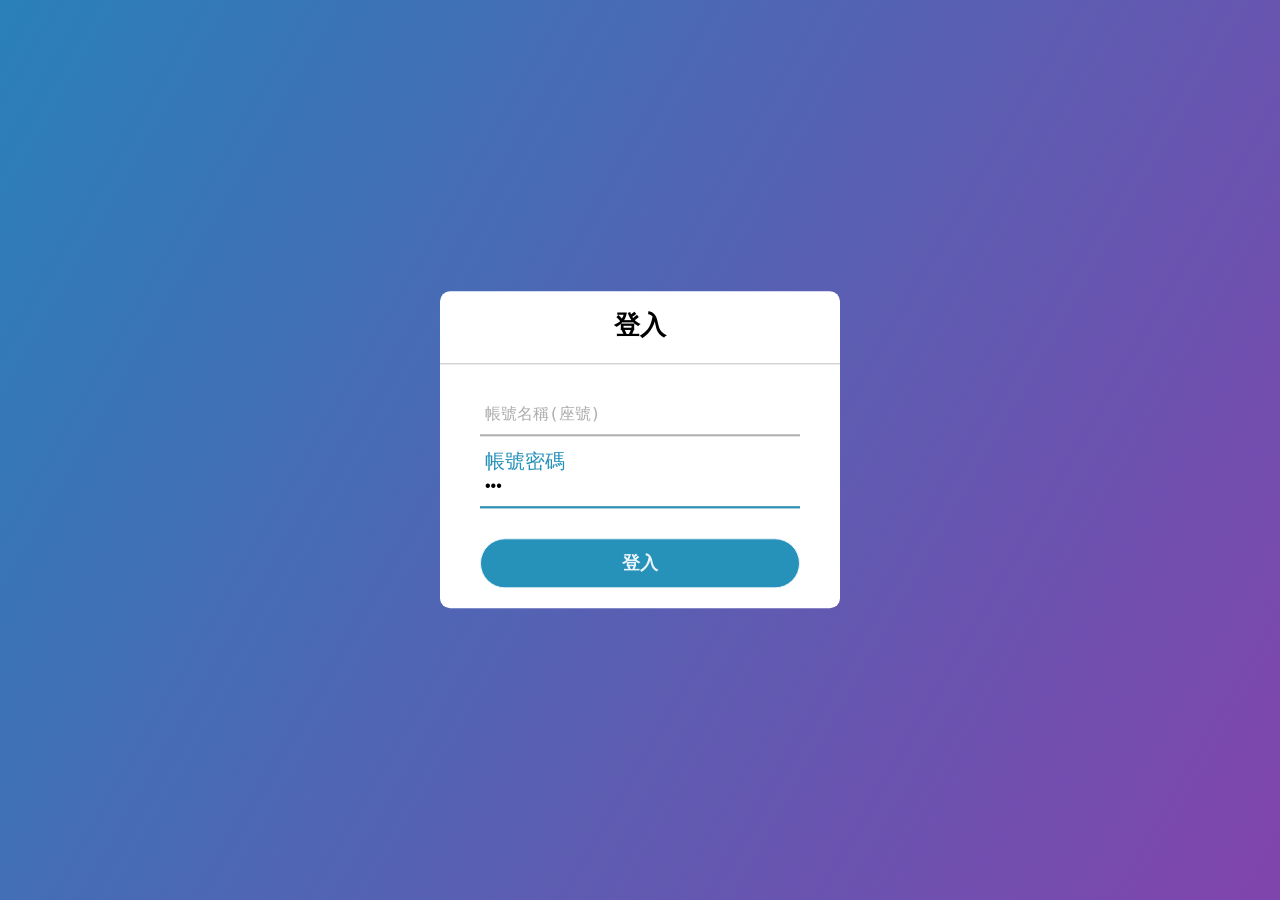
==== 表單/index.html @ 5c4ef8d5 "111_6_19" ====
<!DOCTYPE html>
<html lang="zh_tw">
<head>
    <meta charset="UTF-8">
    <meta http-equiv="X-UA-Compatible" content="IE=edge">
    <meta name="viewport" content="width=device-width, initial-scale=1.0">
    <title>表單</title>
    <link rel="stylesheet" href="main.css">
    <script src="main.js"></script>
<body>
   <div class="center">
    <h1>登入</h1>
    <form >
        <div class="txt_f">
            <input type="number" min="1" max="47" id="um" required>
            <span></span>
            <label>帳號名稱(座號)</label>
        </div>
        <div class="txt_f">
            <input type="password" value="163" id="pwd"  required>
            <span></span>
            <label>帳號密碼</label>
        </div>
        
        <button onclick="a()">登入</button>
    </form>
   </div>
</body>
</html>
---- 表單/main.css ----
body
{
    padding: 0;
    margin: 0;
    font-family: monospace;
    background:linear-gradient(120deg,#2980b9,#8144ad);
    height: 100vh;
    overflow: hidden;
}
.center
{
    position: absolute;
    top: 50%;
    left: 50%;
    transform: translate(-50%,-50%);
    width: 400px;
    background-color: white;
    border-radius: 10px;
}
.center h1
{
    text-align: center;
    padding: 0 0 20px 0;
    border-bottom: 1px solid silver;
}
.center form
{
    padding: 0 40px;
    box-sizing: border-box;
}
form .txt_f
{
    position: relative;
    border-bottom: 2px solid #adadad;
    margin:30px 0;
}
.txt_f input
{
    width: 100%;
    padding: 0 5px;
    height: 40px;
    font-size: 16px;
    border: none;
    background: none;
    outline: none;
}
.txt_f label
{
    position:absolute;
    top: 50%;
    left: 5px;
    color: #adadad;
    transform: translatey(-50%);
    font-size: 16px;
    pointer-events: none;
    transition: .5s;
}
.txt_f span::before
{
     content: '';
     font-size: 20px;
     position:absolute;
     top: 40px;
     left: 0;
     width: 0%;
     height: 2px;
     transition: .5s;
     background: #2691b9;
}
.txt_f input:focus ~ label,
.txt_f input:valid ~ label{
    top: -5px;
    color: #2691b9;
    font-size: 20px;
}
.txt_f input:focus ~ span::before,
.txt_f input:valid ~ span::before{
  width: 100%;
}
.pass
{
    margin: -5px 0 20px 5px;
    color: #a6a6a6;
    cursor: pointer;
    text-decoration: underline;
}
button
{
    width: 100%;
    height: 50px;
    border: 1px solid;
    background: #2691b9;
    border-radius: 25px;
    font-size: 18px;
    color: #e9f4fb;
    font-weight: 700;
    cursor: pointer;
    outline: none;
    margin-bottom: 20px;
}
button:hover
{
    border-color: #2691b9;
    transition: .5s;
    box-shadow:  0px 5px 15px 2Px #2691b9;
}
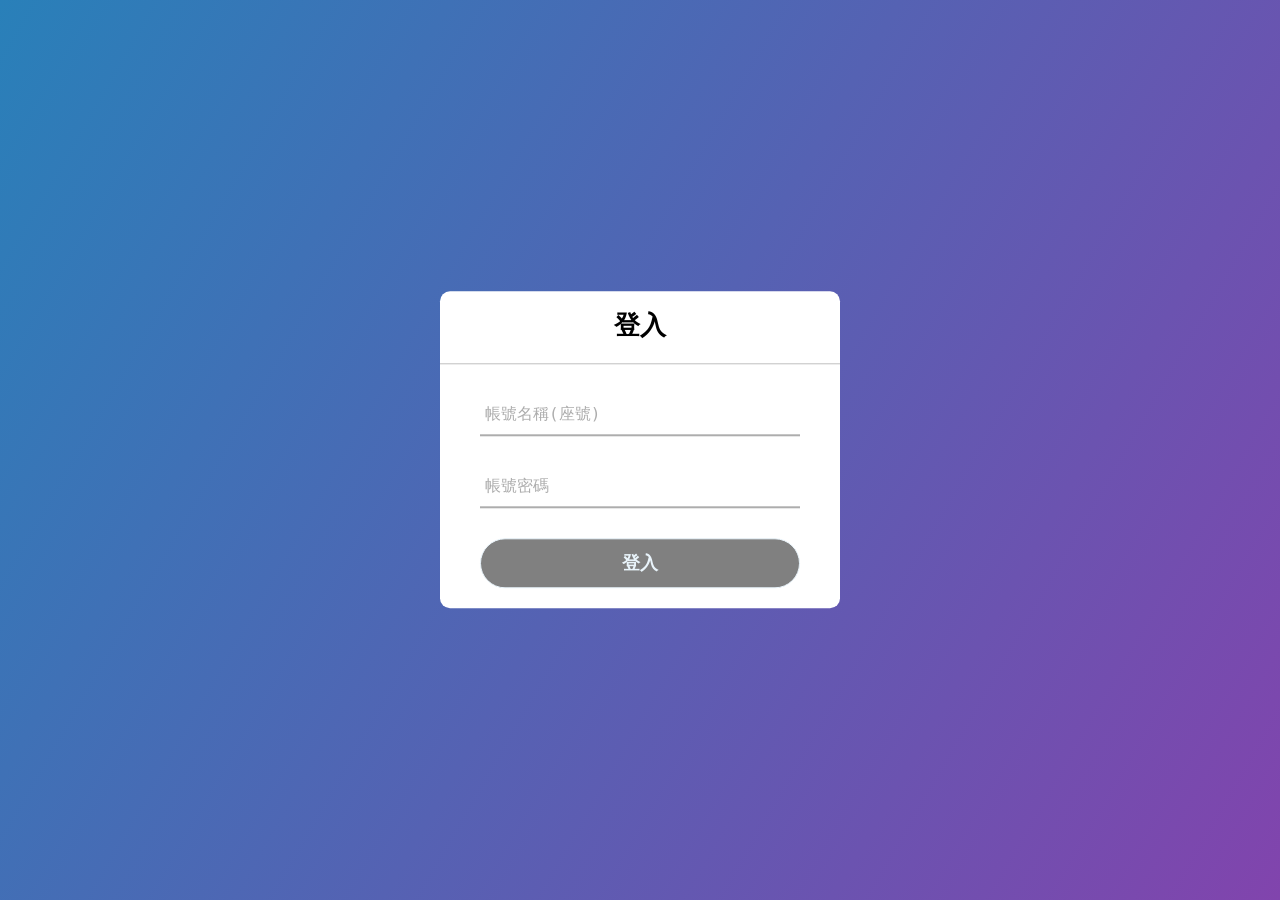
==== commit 249160c8: "111_6_24" ====
--- a/表單/index.html
+++ b/表單/index.html
@@ -5,8 +5,9 @@
     <meta http-equiv="X-UA-Compatible" content="IE=edge">
     <meta name="viewport" content="width=device-width, initial-scale=1.0">
     <title>表單</title>
-    <link rel="stylesheet" href="main.css">
-    <script src="main.js"></script>
+    <link rel="stylesheet" href="css/main.css">
+    <script src="https://code.jquery.com/jquery-3.6.0.js"></script>
+    <script src="./js/main.js"></script>
 <body>
    <div class="center">
     <h1>登入</h1>
@@ -14,15 +15,14 @@
         <div class="txt_f">
             <input type="number" min="1" max="47" id="um" required>
             <span></span>
-            <label>帳號名稱(座號)</label>
+            <label id="le">帳號名稱(座號)</label>
         </div>
         <div class="txt_f">
-            <input type="password" value="163" id="pwd"  required>
+            <input type="password" id="pwd"  required>
             <span></span>
-            <label>帳號密碼</label>
+            <label id="le1">帳號密碼</label>
         </div>
-        
-        <button onclick="a()">登入</button>
+        <button id="push">登入</button>
     </form>
    </div>
 </body>
--- a/表單/css/main.css
+++ b/表單/css/main.css
@@ -0,0 +1,106 @@
+body
+{
+    padding: 0;
+    margin: 0;
+    font-family: monospace;
+    background:linear-gradient(120deg,#2980b9,#8144ad);
+    height: 100vh;
+    overflow: hidden;
+}
+.center
+{
+    position: absolute;
+    top: 50%;
+    left: 50%;
+    transform: translate(-50%,-50%);
+    width: 400px;
+    background-color: white;
+    border-radius: 10px;
+}
+.center h1
+{
+    text-align: center;
+    padding: 0 0 20px 0;
+    border-bottom: 1px solid silver;
+}
+.center form
+{
+    padding: 0 40px;
+    box-sizing: border-box;
+}
+form .txt_f
+{
+    position: relative;
+    border-bottom: 2px solid #adadad;
+    margin:30px 0;
+}
+.txt_f input
+{
+    width: 100%;
+    padding: 0 5px;
+    height: 40px;
+    font-size: 16px;
+    border: none;
+    background: none;
+    outline: none;
+}
+.txt_f label
+{
+    position:absolute;
+    top: 50%;
+    left: 5px;
+    color: #adadad;
+    transform: translatey(-50%);
+    font-size: 16px;
+    pointer-events: none;
+    transition: .5s;
+}
+.txt_f span::before
+{
+     content: '';
+     font-size: 20px;
+     position:absolute;
+     top: 40px;
+     left: 0;
+     width: 0%;
+     height: 2px;
+     transition: .5s;
+     background: #2691b9;
+}
+.txt_f input:focus ~ label,
+.txt_f input:valid ~ label{
+    top: -5px;
+    color: #2691b9;
+    font-size: 20px;
+}
+.txt_f input:focus ~ span::before,
+.txt_f input:valid ~ span::before{
+  width: 100%;
+}
+.pass
+{
+    margin: -5px 0 20px 5px;
+    color: #a6a6a6;
+    cursor: pointer;
+    text-decoration: underline;
+}
+button
+{
+    width: 100%;
+    height: 50px;
+    border: 1px solid;
+    background: #2691b9;
+    border-radius: 25px;
+    font-size: 18px;
+    color: #e9f4fb;
+    font-weight: 700;
+    cursor: pointer;
+    outline: none;
+    margin-bottom: 20px;
+}
+button:hover
+{
+    border-color: #2691b9;
+    transition: .5s;
+    box-shadow:  0px 5px 15px 2Px #2691b9;
+}
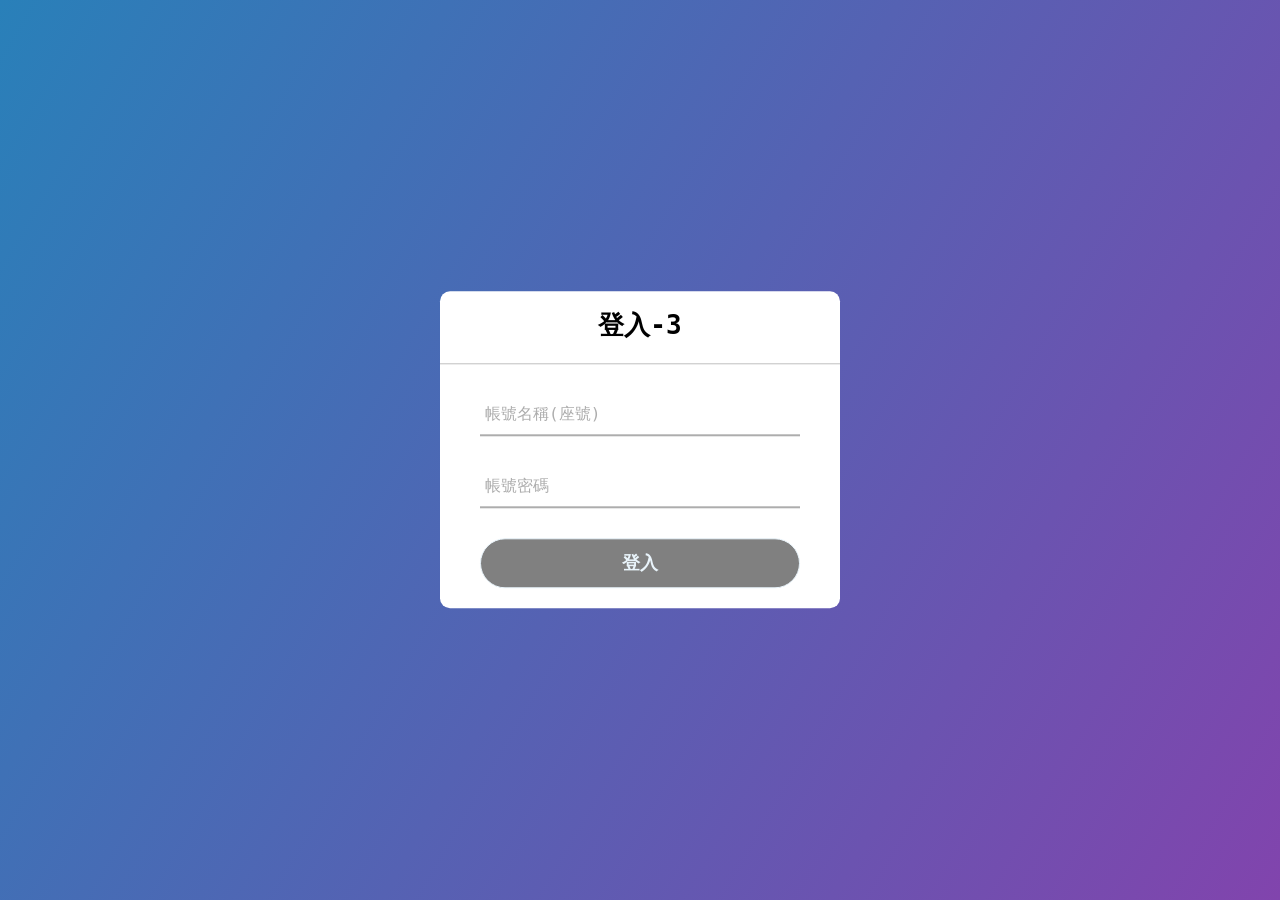
==== commit 1dc57157: "3" ====
--- a/表單/index.html
+++ b/表單/index.html
@@ -10,7 +10,8 @@
     <script src="./js/main.js"></script>
 <body>
    <div class="center">
-    <h1>登入</h1>
+
+    <h1>登入-3</h1>
     <form >
         <div class="txt_f">
             <input type="number" min="1" max="47" id="um" required>
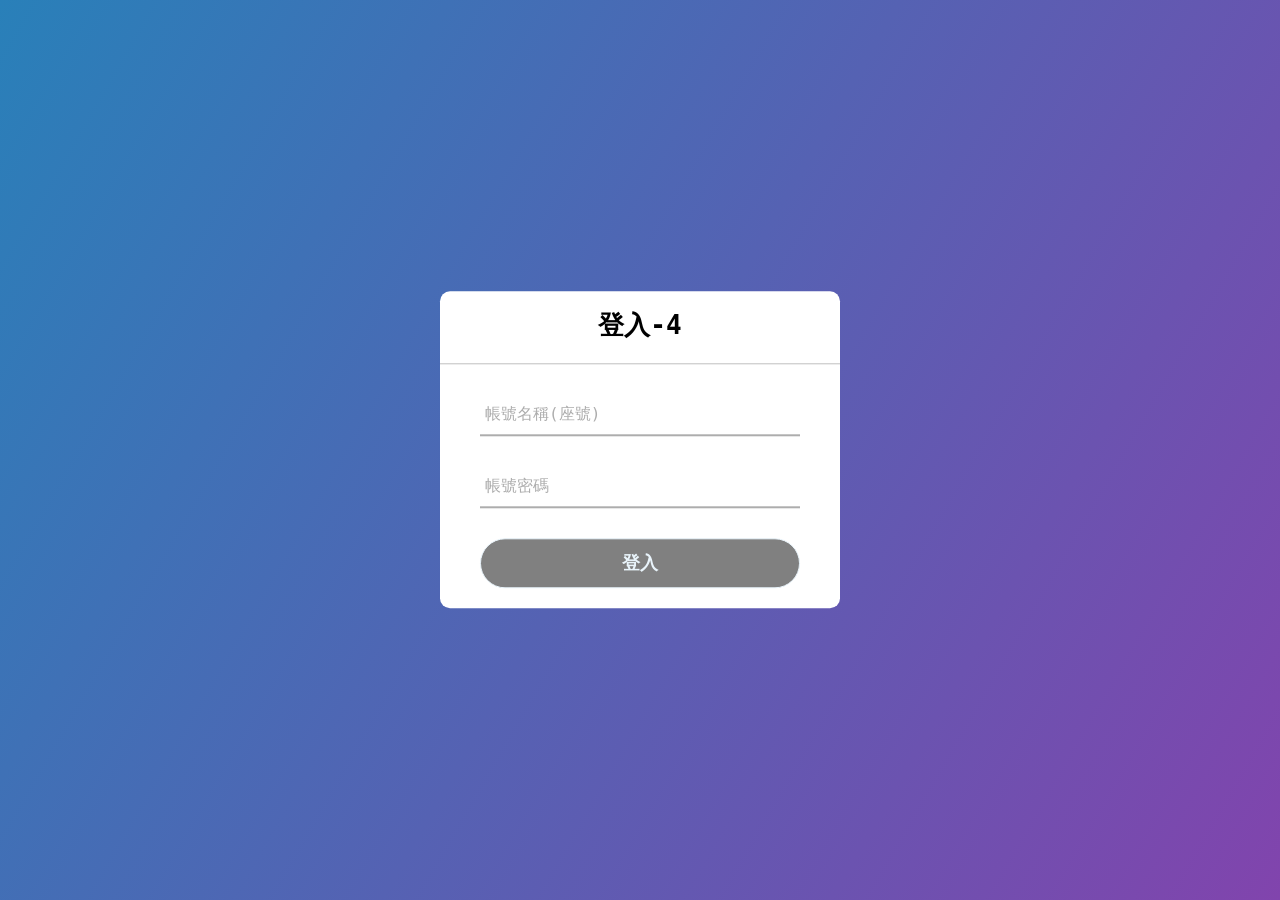
==== commit d8c7d5ce: "4" ====
--- a/表單/index.html
+++ b/表單/index.html
@@ -11,7 +11,7 @@
 <body>
    <div class="center">
 
-    <h1>登入-3</h1>
+    <h1>登入-4</h1>
     <form >
         <div class="txt_f">
             <input type="number" min="1" max="47" id="um" required>
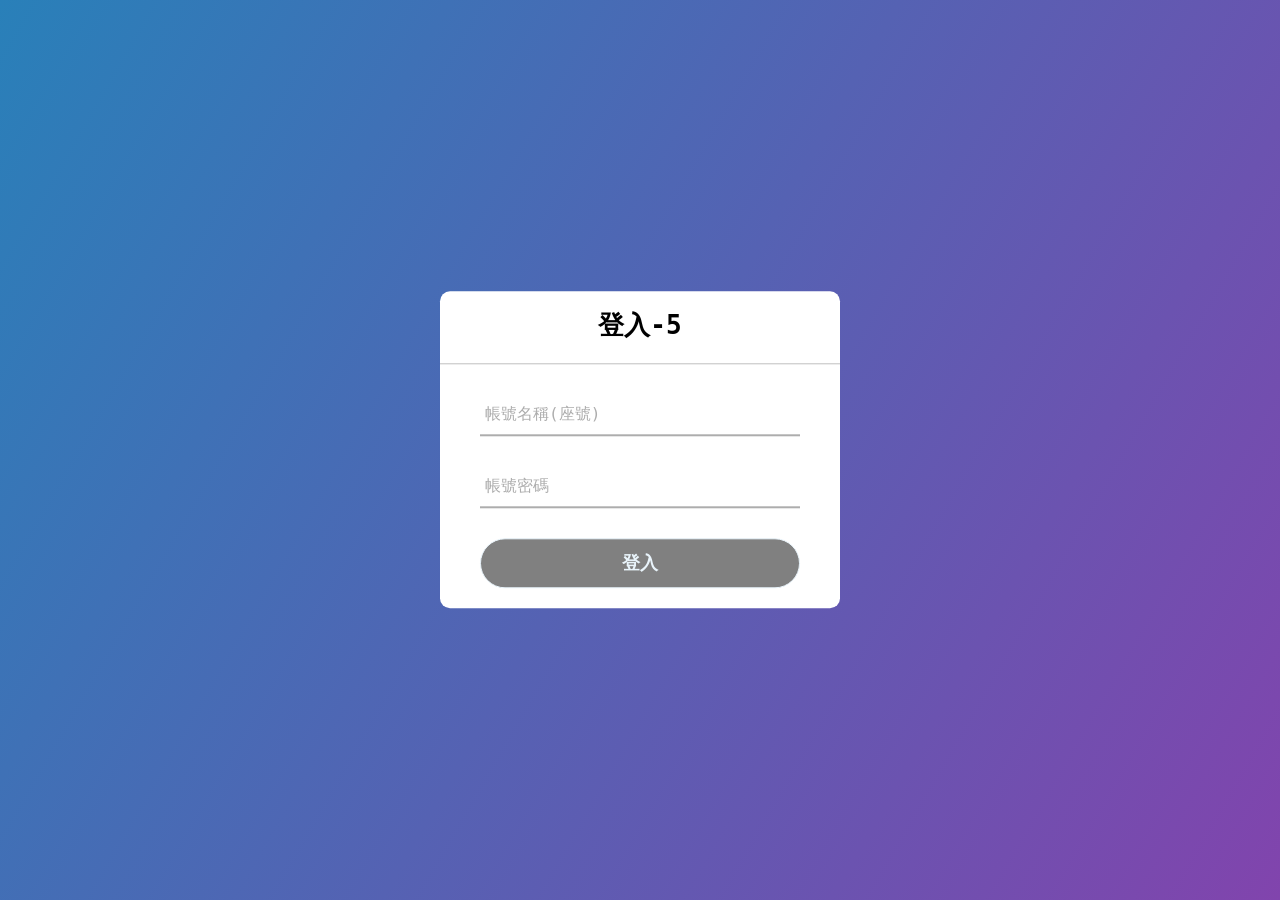
==== commit 47559c90: "5" ====
--- a/表單/index.html
+++ b/表單/index.html
@@ -11,7 +11,7 @@
 <body>
    <div class="center">
 
-    <h1>登入-4</h1>
+    <h1>登入-5</h1>
     <form >
         <div class="txt_f">
             <input type="number" min="1" max="47" id="um" required>
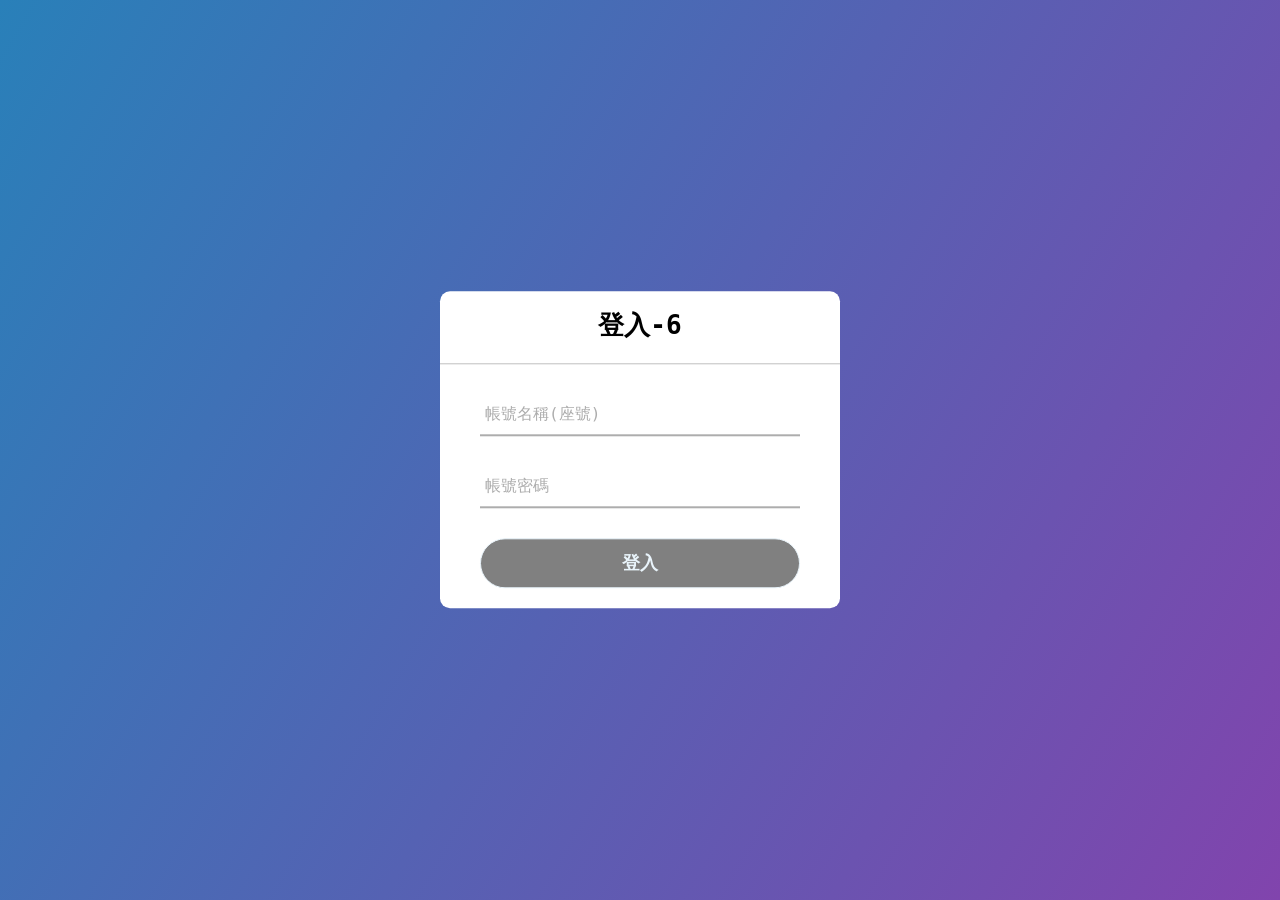
==== commit ee420320: "6" ====
--- a/表單/index.html
+++ b/表單/index.html
@@ -11,7 +11,7 @@
 <body>
    <div class="center">
 
-    <h1>登入-5</h1>
+    <h1>登入-6</h1>
     <form >
         <div class="txt_f">
             <input type="number" min="1" max="47" id="um" required>
